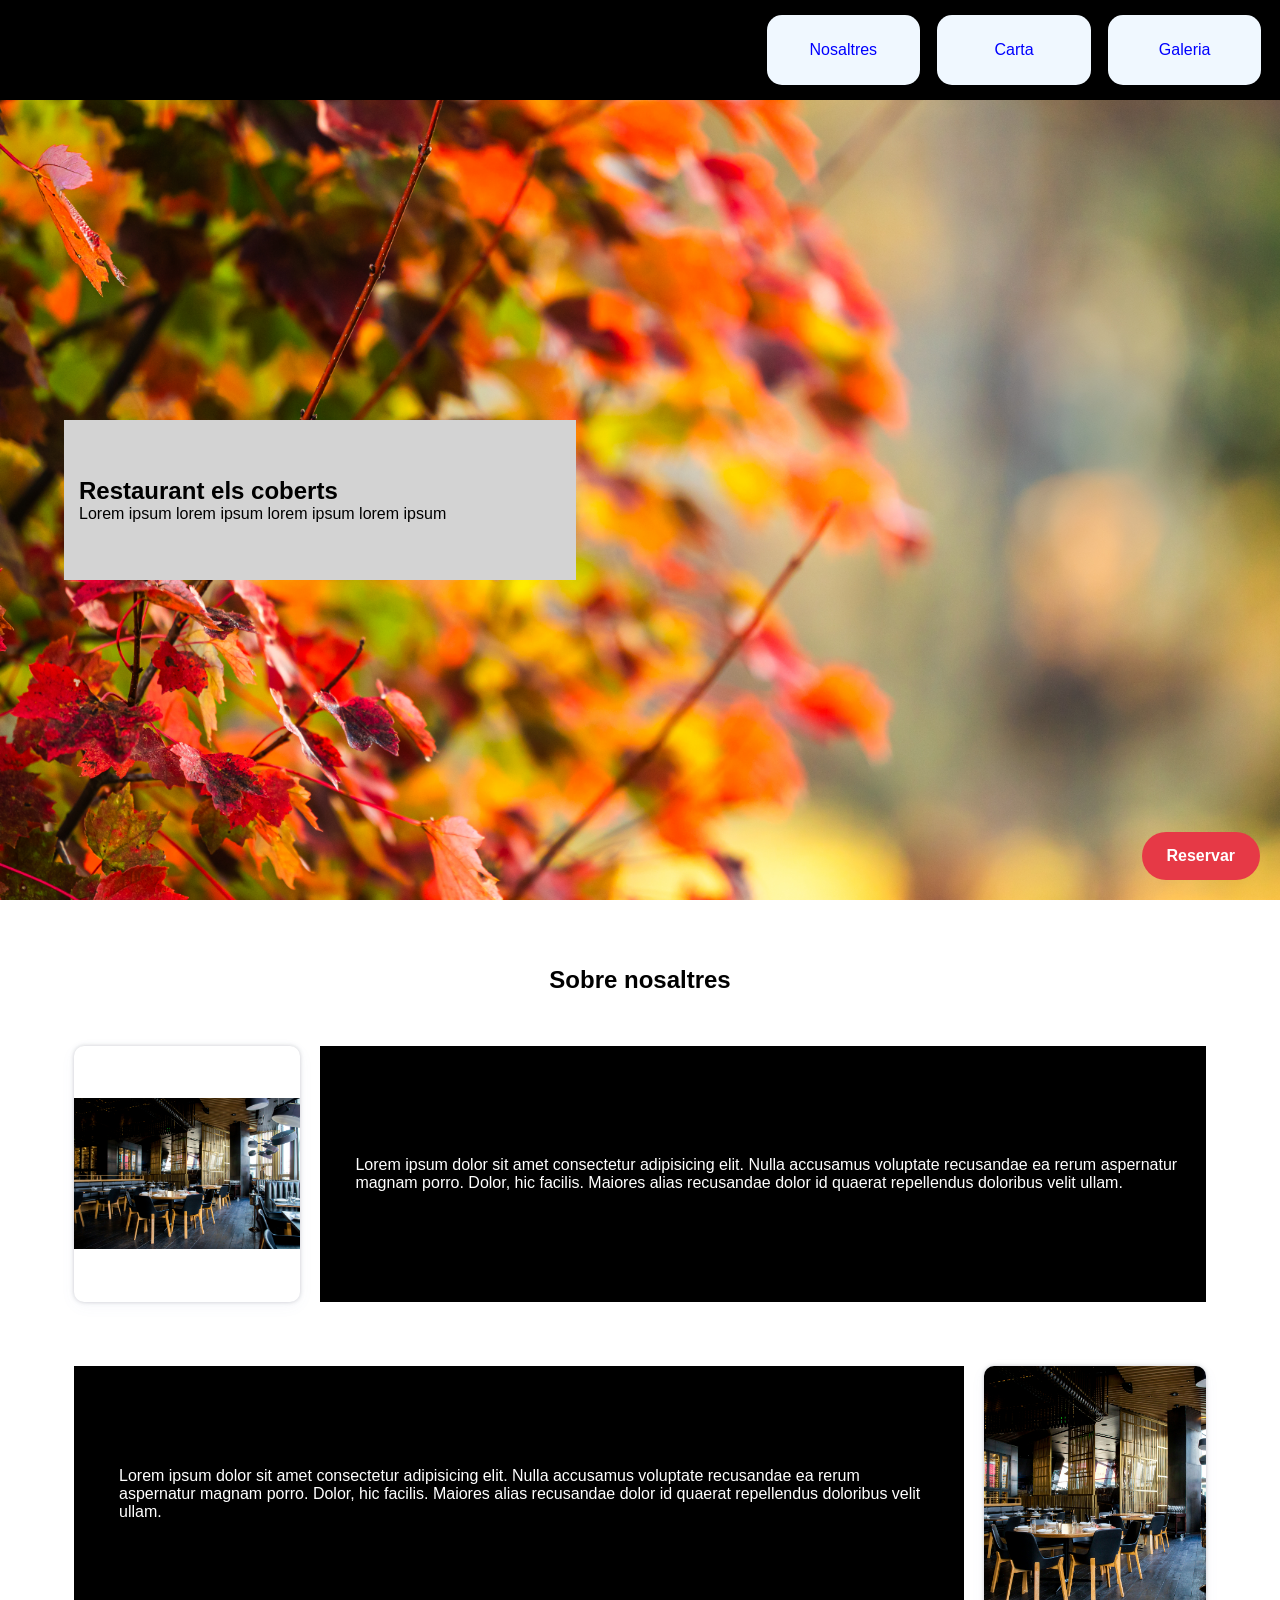
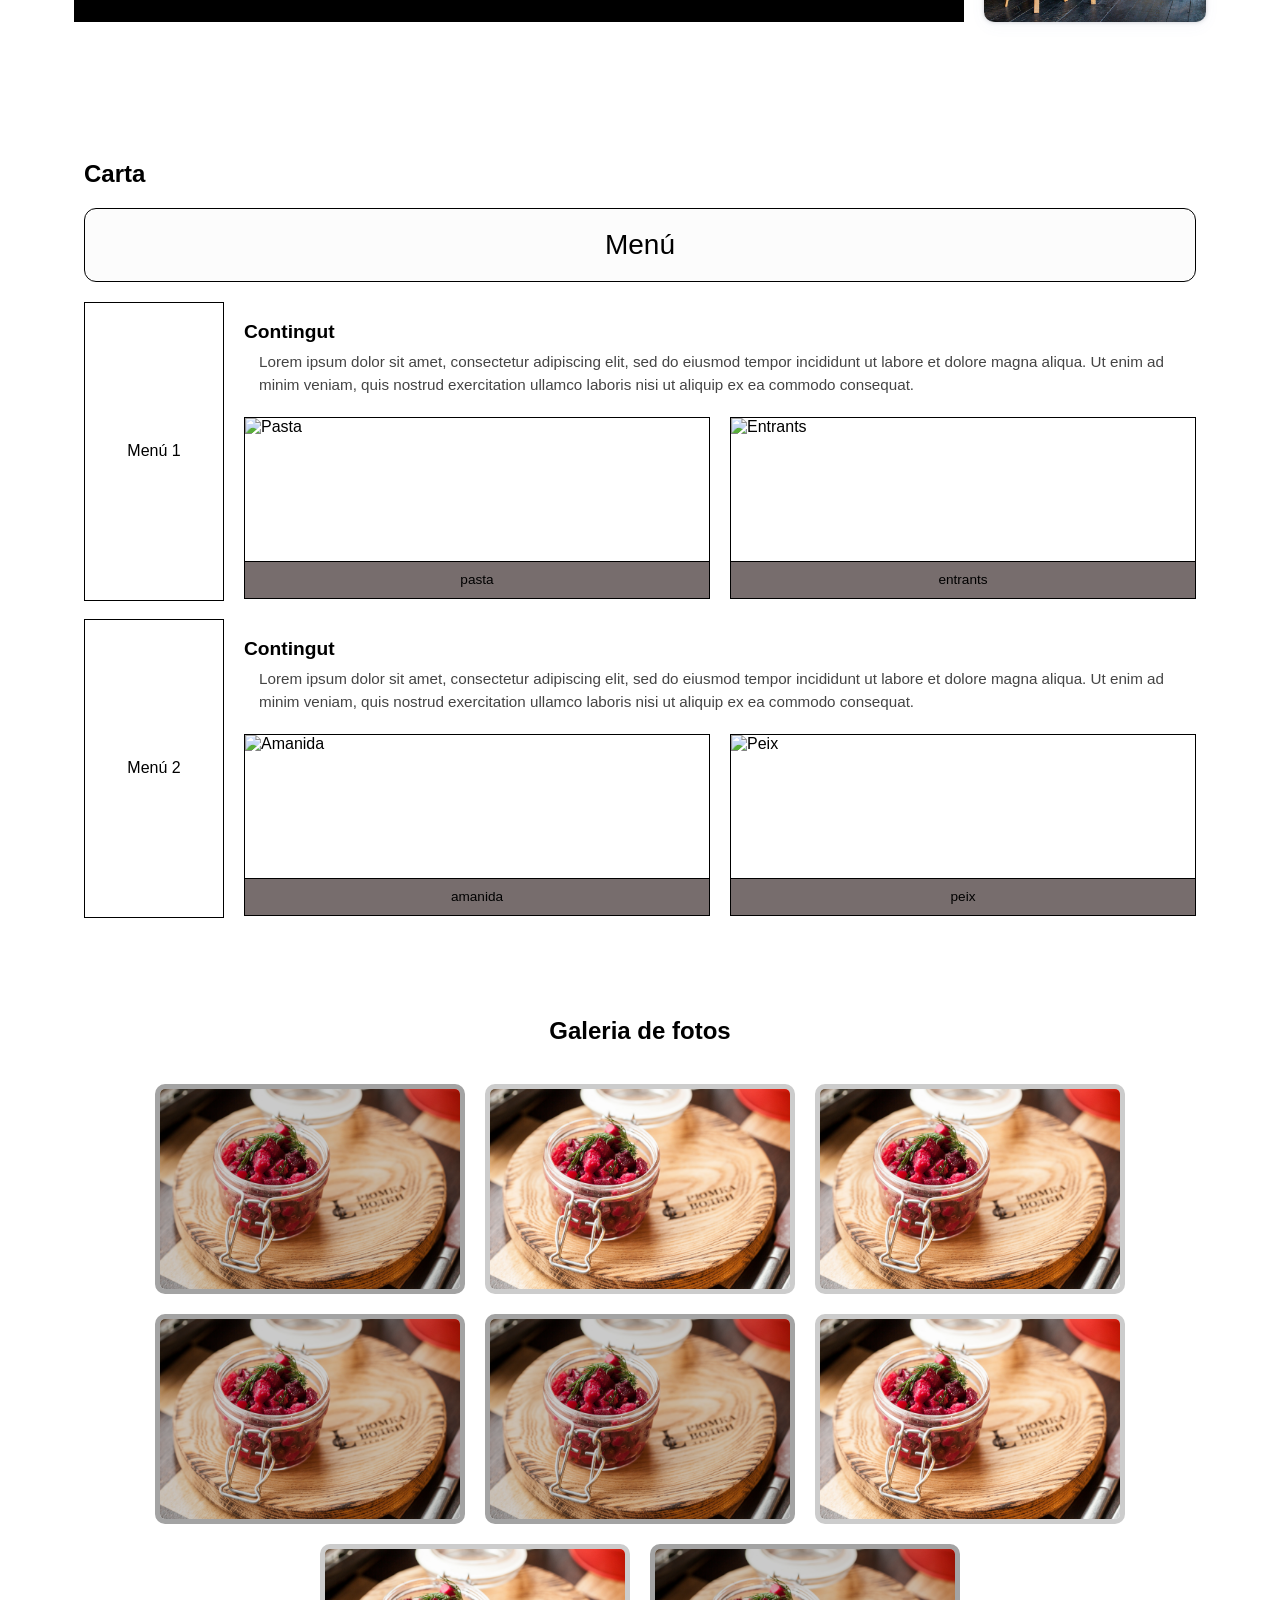
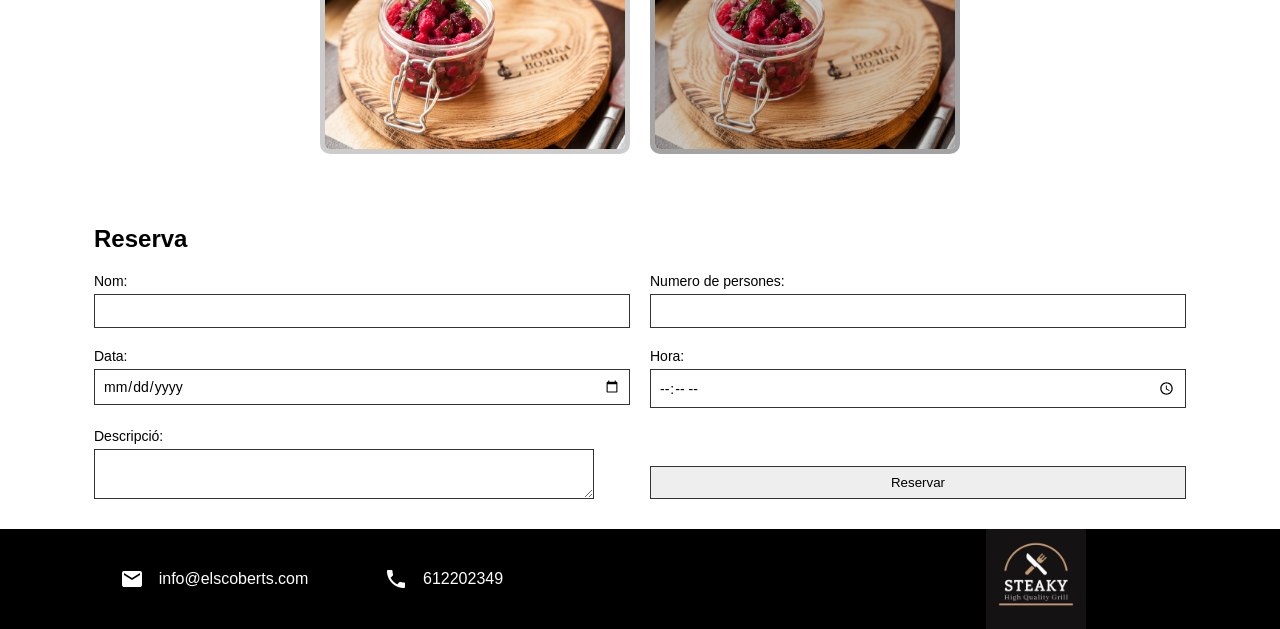
==== index.html @ 2964cc4c "Holi" ====
<!DOCTYPE html>
<html lang="en">
<head>
    <meta charset="UTF-8">
    <meta name="viewport" content="width=device-width, initial-scale=1.0">
    <title>Restaurant els coberts</title>
    <link rel="stylesheet" href="index.css">
    <link rel="shortcut icon" href="images/favicon.ico" type="image/x-icon">
    <link href="https://fonts.googleapis.com/icon?family=Material+Icons"
      rel="stylesheet">
</head>
<body>
    <header>
        <nav>
            <ul>
                <li><a href="#home">Nosaltres</a></li>
                <li><a href="#about">Carta</a></li>
                <li><a href="#contact">Galeria</a></li>
            </ul>
        </nav>
    </header> 
    <section class="cabecera">
        <div>
            <h1>Restaurant els <b>coberts</b></h1>
            <p>Lorem ipsum lorem ipsum lorem ipsum lorem ipsum</p>
        </div>
        <img src="images/wallhaven-gwwkql_1920x1080.png" alt="Alter_img">
        <a href="#formulari" class="btn-reservar">Reservar</a>

    </section>  
    <section class="sobre_nosaltres">
        <h2>Sobre nosaltres</h2>
        <div class="partone">
            <div class="image_partone">
                <img src="images/imagenalter.jpg" alt="Alter_p1">
            </div>
            <div class="text_partone">
                <p>Lorem ipsum dolor sit amet consectetur adipisicing elit. 
                    Nulla accusamus voluptate recusandae ea rerum aspernatur magnam porro. Dolor, 
                    hic facilis. Maiores alias recusandae dolor id quaerat repellendus doloribus 
                    velit ullam.
                </p>
            </div>
        </div>
        <div class="parttwo">
            <div class="text_parttwo">
                <p>Lorem ipsum dolor sit amet consectetur adipisicing elit. 
                    Nulla accusamus voluptate recusandae ea rerum aspernatur magnam porro. Dolor, 
                    hic facilis. Maiores alias recusandae dolor id quaerat repellendus doloribus 
                    velit ullam.
                </p>
            </div>
            <div class="image_parttwo">
                <img src="images/imagenalter.jpg" alt="Alter_p2">
            </div>
        </div>
    </section>
    <section class="seccio-carta">
        <div class="grid-wrapper">
            <div class="titol-carta">Carta</div>
            <div class="banner-menu">Menú</div>
            <aside class="sidebar side-1">Menú 1</aside>
            <article class="text-contingut text-1">
                <h3>Contingut</h3>
                <p>Lorem ipsum dolor sit amet, consectetur adipiscing elit, sed do eiusmod tempor incididunt ut labore et dolore magna aliqua. Ut enim ad minim veniam, quis nostrud exercitation ullamco laboris nisi ut aliquip ex ea commodo consequat.</p>
            </article>
            <figure class="targeta card-pasta">
                <img src="https://images.unsplash.com/photo-1473093226795-af9932fe5856?q=80&w=400&auto=format&fit=crop" alt="Pasta">
                <figcaption>pasta</figcaption>
            </figure>

            <figure class="targeta card-entrants">
                <img src="https://images.unsplash.com/photo-1541529086128-24ad95c351ef?q=80&w=400&auto=format&fit=crop" alt="Entrants">
                <figcaption>entrants</figcaption>
            </figure>

            <aside class="sidebar side-2">Menú 2</aside>
            
            <article class="text-contingut text-2">
                <h3>Contingut</h3>
                <p>Lorem ipsum dolor sit amet, consectetur adipiscing elit, sed do eiusmod tempor incididunt ut labore et dolore magna aliqua. Ut enim ad minim veniam, quis nostrud exercitation ullamco laboris nisi ut aliquip ex ea commodo consequat.</p>
            </article>

            <figure class="targeta card-amanida">
                <img src="https://images.unsplash.com/photo-1512621776951-a57141f2eefd?q=80&w=400&auto=format&fit=crop" alt="Amanida">
                <figcaption>amanida</figcaption>
            </figure>

            <figure class="targeta card-peix">
                <img src="https://images.unsplash.com/photo-1467003909585-2f8a72700288?q=80&w=400&auto=format&fit=crop" alt="Peix">
                <figcaption>peix</figcaption>
            </figure>
        </div>
    </section>
    <section class="galeria_de_fotos">
        <h2>Galeria de fotos</h2>
        <div class="image_container">
            <div class="image fosca"><img src="images/foto1.png" alt="Foto 1" ></div>
            <div class="image"><img src="images/foto1.png" alt="Foto 2"></div>
            <div class="image"><img src="images/foto1.png" alt="Foto 3"></div>
            <div class="image fosca"><img src="images/foto1.png" alt="Foto 4" ></div>
            <div class="image fosca"><img src="images/foto1.png" alt="Foto 5" ></div>
            <div class="image"><img src="images/foto1.png" alt="Foto 6"></div>
            <div class="image"><img src="images/foto1.png" alt="Foto 7"></div>
            <div class="image fosca"><img src="images/foto1.png" alt="Foto 8" ></div>
        </div>
    </section>
    <section class="formulari" id="formulari">
        <h2>Reserva</h2>
        <form action="POST" method="post">
            <div class="form_name">
                <label for="name">Nom:</label>
                <input type="text" id="name" name="name" required>
            </div>
            <div class="form_people">
                <label for="peoplenumber">Numero de persones:</label>
                <input type="number" id="peoplenumber" name="peoplenumber" required>
            </div>
            <div class="form_date">
            <label for="date">Data:</label>
            <input type="date" id="date" name="date" required>
            </div>
            <div class="form_time">
                <label for="time">Hora:</label>
                <input type="time" id="time" name="time" required>
            </div>
            <div class="form_message">
                <label for="message">Descripció:</label>
                <textarea id="message" name="message" required></textarea>
            </div>
            <div class="form_submit">
                <button type="submit">Reservar</button>
            </div>
        </form>
    </section>
    <footer>
        <div class="footer_container">
            <div class="footer_partone">
                <div class="footer_contactemail">
                    <i class="material-icons">email</i>
                    <p>info@elscoberts.com</p>
                </div>
                <div class="footer_contactphone">
                    <i class="material-icons">phone</i>
                    <p>612202349</p>
                </div>
            </div>
            
            <div class="footer_image">
                <img src="images/footerlogo.jpg" alt="footerlogo">
            </div>
        </div>
    </footer>
</body>
---- index.css ----
*{
    font-family: Arial, Helvetica, sans-serif;
}
body{
    background-color: white;
    width: 100%;
    height: 100%;
    margin: 0;
    padding: 0;
    box-sizing: content-box;
    display: flex;
    flex-direction: column;
    justify-content: center;
    align-items: center;
}
header{
    background-color: black;
    width: 100%;
    height: 100px;
    display: flex;
    align-items: center;
    justify-content: end;
    position: sticky;
    top: 0;
    z-index: 2;
}
nav{
    width: 40%;
    height: 100%;
    margin-right: 10px;
}
nav ul{
    list-style: none;
    padding: 0;
    margin: 0;
    width: 100%;
    height: 100%;
    display: flex;
    flex-direction: row;
    align-items: center;
    justify-content: space-around;
    
}
nav ul li{
    background-color: aliceblue;
    width: calc(90%/3);
    height: 70%;
    display: flex;
    flex-direction: column;
    align-items: center;
    justify-content: center;
    border-radius: 15px;
    overflow: hidden;
}
nav ul li a{
    color: blue;
    text-decoration: none;
    width: 100%;
    height: 100%;
    display: flex;
    flex-direction: column;
    align-items: center;
    justify-content: center;
    font-family: Arial, Helvetica, sans-serif;
}
nav ul li a:hover{
    background-color: red;
    width: 100%;
    height: 100%;
}
/*Cabecera de la pagina web section 1*/
.cabecera{
    width: 100%;
    height: calc(100vh - 100px);
    display: flex;
    flex-direction: row;
    justify-content: start;
    align-items: center;
    position: relative;
}
.cabecera div{
    position: absolute;
    width: 40%;
    height: 20%;
    margin-left: 5%;
    display: flex;
    flex-direction: column;
    justify-content: center;
    background-color: lightgray;
}
.cabecera div h1,p{
    font-family: sans-serif;
    margin: 0 0 0 15px;
    padding: 0;
}
.cabecera img{
    z-index: -1;
    position: relative;
    width: 100%;
    height: 100%;
    object-fit: cover;
    object-position: center;
}
.btn-reservar {
    position: fixed;
    bottom: 20px;
    right: 20px;

    background-color: #e63946;
    color: white;
    padding: 15px 25px;
    border-radius: 50px;
    text-decoration: none;
    font-weight: bold;

    z-index: 1000;
}

.btn-reservar:hover {
    background-color: #c1121f;
}
/*Sobre nosotros de la pagina web section 2*/
.sobre_nosaltres{
    width: 100%;
    height: calc(100vh - 100px);
    background-color: white;
    display: flex;
    flex-direction: column;
    justify-content: center;
    align-items: center;
}
.partone{
    box-sizing: border-box;
    width: calc(90% - 20px);
    height: calc(80%/2);
    display: flex;
    flex-direction: row;
    justify-content: center;
    align-items: center;
    gap: 20px;
}
.image_partone{
    min-width: 20%;
    min-height: 80%;
    max-width: 20%;
    max-height: 80%;
    background-color: white;
    display: flex;
    flex-direction: column;
    justify-content: center;
    align-items: center;
    box-sizing: border-box;
    overflow: hidden;
    border-radius: 10px;
    box-shadow: rgba(67, 71, 85, 0.27) 0px 0px 0.25em, rgba(90, 125, 188, 0.05) 0px 0.25em 1em;
}
.image_partone img{
    width: 100%;
    height: 100%;
    object-fit: cover;
    object-position: center;
}
.text_partone{
    min-width: 50%;
    min-height: 80%;
    max-width: 80%;
    max-height: 80%;
    background-color: black;
    color: white;
    display: flex;
    flex-direction: column;
    justify-content: center;
    align-items: center;
    
}
.text_partone p{
    padding: 20px;
}
.parttwo{
    width: calc(90% - 20px);
    height: calc(80%/2);
    display: flex;
    flex-direction: row;
    justify-content: center;
    align-items: center;
    gap: 20px;
}
.image_parttwo{
    width: 20%;
    height: 80%;
    background-color: white;
    display: flex;
    flex-direction: column;
    justify-content: center;
    align-items: center;
    box-sizing: border-box;
    overflow: hidden;
    border-radius: 10px;
    box-shadow: rgba(67, 71, 85, 0.27) 0px 0px 0.25em, rgba(90, 125, 188, 0.05) 0px 0.25em 1em;
}
.image_parttwo img{
    width: 100%;
    height: 100%;
    object-fit: cover;
    object-position: center;
}
.text_parttwo{
    width: 80%;
    height: 80%;
    background-color: black;
    color: white;
    display: flex;
    flex-direction: column;
    align-items: center;
    justify-content: center;
}
.text_parttwo p{
    padding: 30px;
}
/*SECTION 3*/
.seccio-carta {
    width: 90%;
    margin: 40px auto;
    padding: 20px;
    background-color: #ffffff;
    box-sizing: border-box;
}

.grid-wrapper {
    display: grid;
    width: 100%;
    gap: 20px;
    grid-template-columns: 140px 1fr 1fr;
    
    grid-template-areas:
        "title title title"
        "main-btn main-btn main-btn"
        "side1 desc1 desc1"
        "side1 img1 img2"
        "side2 desc2 desc2"
        "side2 img3 img4";
}

.titol-carta { grid-area: title; font-size: 24px; font-weight: bold; }

.banner-menu { 
    grid-area: main-btn; 
    border: 1px solid #000; 
    border-radius: 12px; 
    padding: 20px; 
    text-align: center; 
    font-size: 28px;
    background-color: #fcfcfc;
}

.side-1 { grid-area: side1; }
.side-2 { grid-area: side2; }

.sidebar {
    border: 1px solid #000;
    display: flex;
    align-items: center;
    justify-content: center;
    height: 100%;
    font-weight: 500;
}

.text-1 { grid-area: desc1; }
.text-2 { grid-area: desc2; }

.text-contingut h3 { margin-bottom: 8px; font-size: 1.2rem; }
.text-contingut p { font-size: 0.95rem; line-height: 1.5; color: #444; }

.targeta {
    grid-area: auto;
    border: 1px solid #000;
    display: flex;
    flex-direction: column;
    height: 180px; 
    margin: 0;
}

.targeta img {
    width: 100%;
    height: 80%;
    object-fit: cover; 
    display: block;
}

.targeta figcaption {
    height: 20%;
    text-align: center;
    border-top: 1px solid #000;
    display: flex;
    align-items: center;
    justify-content: center;
    font-size: 0.85rem;
    background-color: #776d6d;
}

.card-pasta { grid-area: img1; }
.card-entrants { grid-area: img2; }
.card-amanida { grid-area: img3; }
.card-peix { grid-area: img4; }
/*Galeria de la pagina web section 4*/
.galeria_de_fotos{
    min-width: 100%;
    min-height: calc(100vh - 100px);
    display: flex;
    flex-direction: column;
    justify-content: center;
    align-items: center;
    gap: 20px;
}
.image_container{
    width: 90%;
    height: 80%;
    display: flex;
    flex-wrap: wrap;
    gap: 20px;
    justify-content: center;
    align-items: center;
    box-sizing: border-box;
    overflow: hidden;
    border-radius: 10px;
}
.image_container .image{
    width: 300px;
    height: 200px;    
    border: 5px solid #ccc;
    border-radius: 10px;
    overflow: hidden;
    transition: all 0.3s ease-in-out;
} 
.image_container .image.fosca{
    filter: brightness(80%);
}
.image_container .image img{
    object-fit: cover;
    object-position: center;
    width: 100%;
    height: 100%;
}
.image_container .image:hover{
    box-shadow: rgba(6, 24, 44, 0.4) 0px 0px 0px 2px, rgba(6, 24, 44, 0.65) 0px 4px 6px -1px, rgba(255, 255, 255, 0.08) 0px 1px 0px inset;    
    filter: brightness(60%);
    transition: all 0.3s ease-in-out;
}
/*Formulario section 5*/
.formulari {
    padding: 30px;
    width: 90%;
    margin: 0 auto;
    font-family: Arial, sans-serif;
    box-sizing: border-box;
}


.formulari form {
    display: flex;
    flex-wrap: wrap; 
    gap: 20px;
}

.formulari form div {
    display: flex;
    flex-direction: column;
    width: calc(50% - 10px);
}


.formulari label {
    margin-bottom: 5px;
    font-size: 14px;
}

.formulari input,
.formulari textarea {
    padding: 8px;
    border: 1px solid #333;
    font-size: 14px;
}
.formulari textarea {
    width: 90%;
}
.form_message {
    width: 100%;
}

.form_submit {
    width: 100%;
    display: flex;
    justify-content: flex-end;
}

.form_submit button {
    padding: 8px 20px;
    border: 1px solid #333;
    background-color: #eee;
}

.form_submit button:hover {
    background-color: #ccc;
}
/*Footer section 6*/
footer{ 
    width: 100%;
    height: 100px;
    background-color: black;
    display: flex;
    flex-direction: column;
    align-items: center;
    color : white;
}
.footer_container{
    width: 90%;
    height: 100%;
    display: flex;
    flex-direction: row;
}
.footer_partone{
    width: 80%;
    height: 100%;
    display: flex;
    flex-direction: row;
    align-items: center;
    justify-content: start;
    gap: 20px
}
.footer_contactemail{
    width: 300px;
    height: 50px;
    display: flex;
    flex-direction: row;
    align-items: center;
    justify-content: center;
}
.footer_contactphone{
    width: 300px;
    height: 50px;
    display: flex;
    flex-direction: row;
    align-items: center;
    justify-content: start;
}
.footer_image{
    display: flex;
    flex-direction: column;
    align-items: center;
    justify-content: center;

}
.footer_image img{
    width: 100%;
    height: 100%;
    object-fit: cover;
    object-position: center;
}
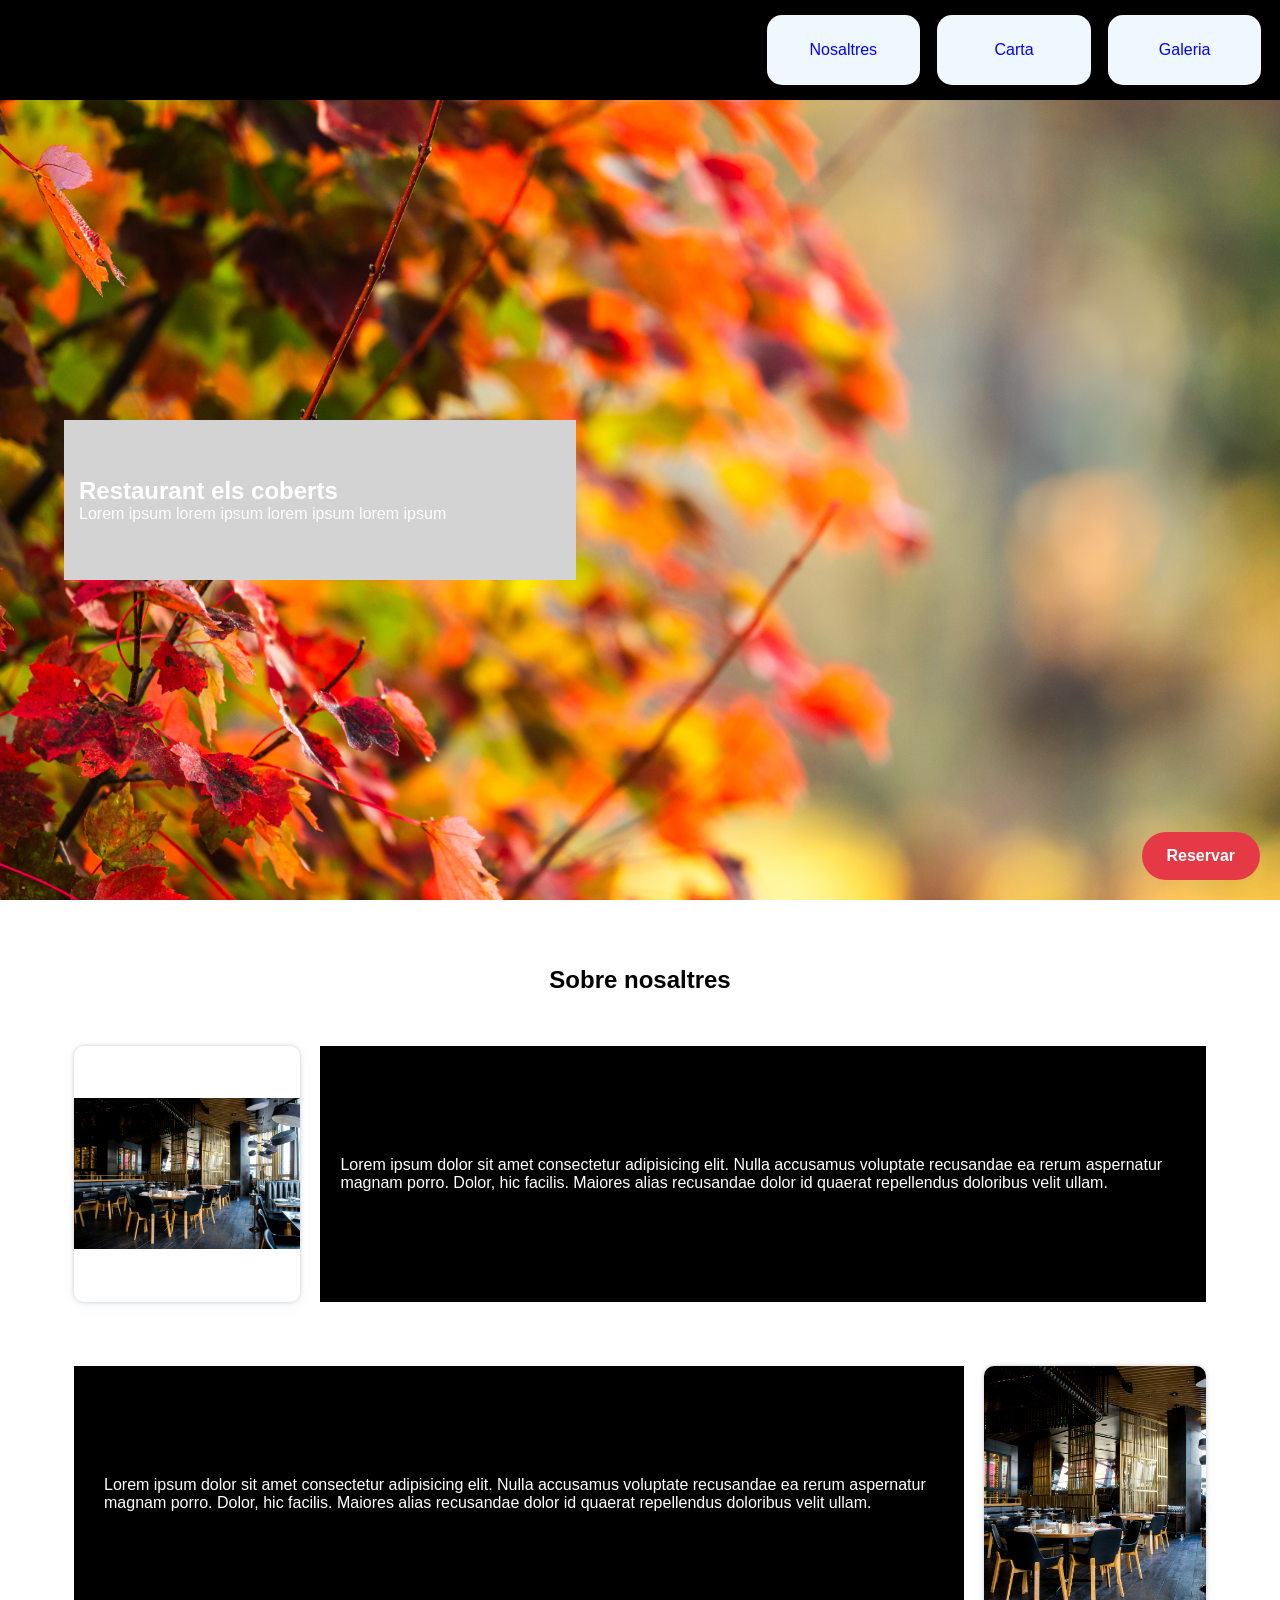
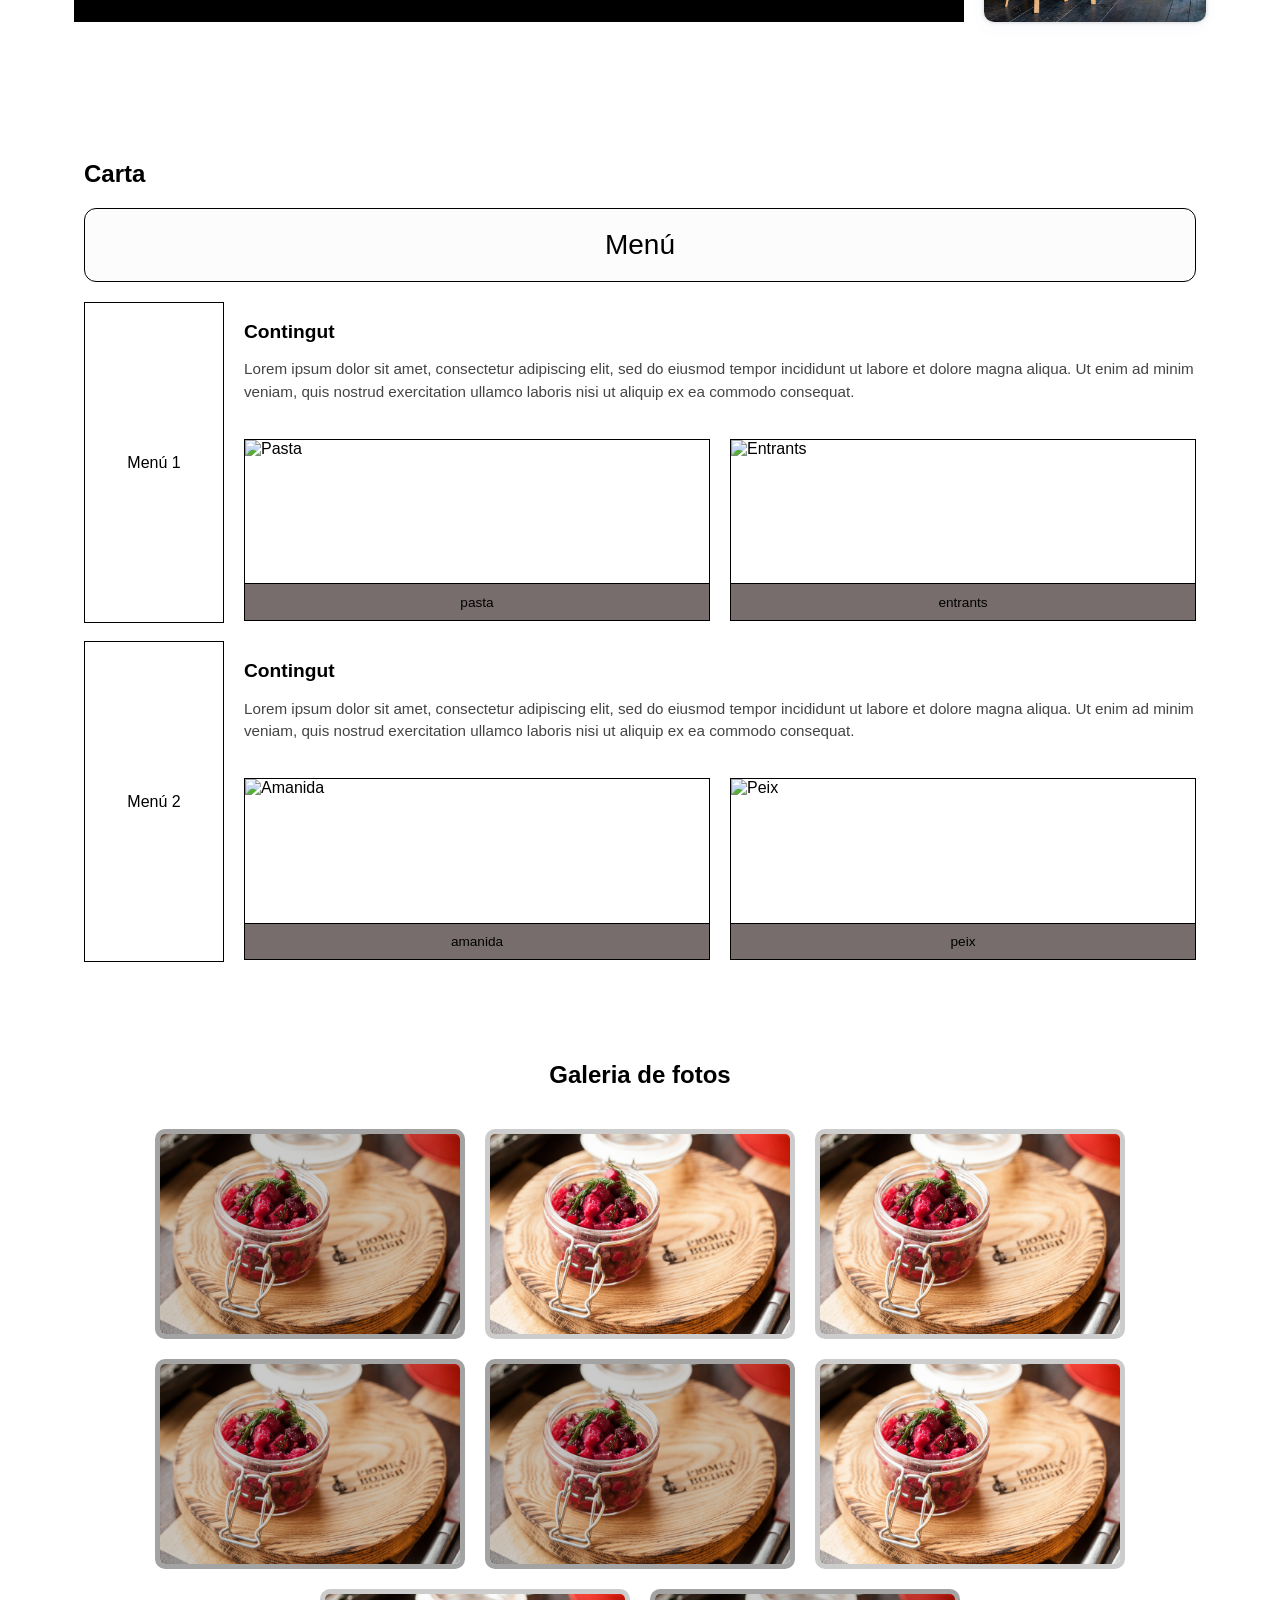
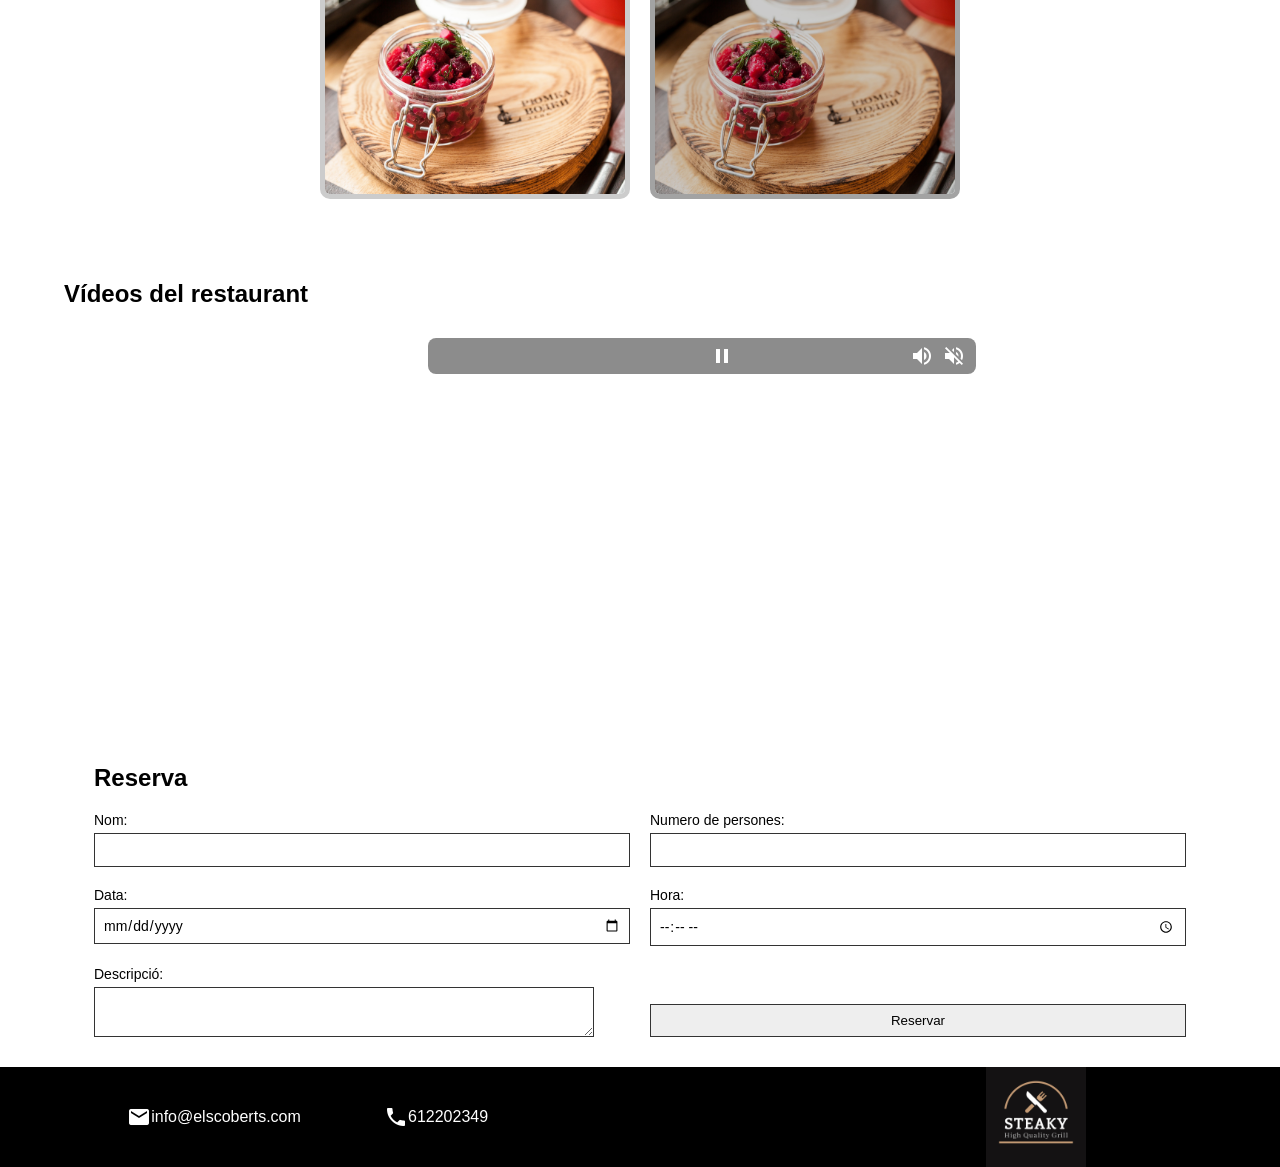
==== commit 72efca83: "oso" ====
--- a/index.html
+++ b/index.html
@@ -6,11 +6,11 @@
     <title>Restaurant els coberts</title>
     <link rel="stylesheet" href="index.css">
     <link rel="shortcut icon" href="images/favicon.ico" type="image/x-icon">
-    <link href="https://fonts.googleapis.com/icon?family=Material+Icons"
-      rel="stylesheet">
+    <link href="https://fonts.googleapis.com/icon?family=Material+Icons" rel="stylesheet">
 </head>
 <body>
-    <header>
+    <!-- EXERCICI 5: La capçalera s'encongeix amb scroll mitjançant JS -->
+    <header id="main-header">
         <nav>
             <ul>
                 <li><a href="#home">Nosaltres</a></li>
@@ -19,15 +19,17 @@
             </ul>
         </nav>
     </header> 
+
     <section class="cabecera">
-        <div>
+        <!-- EXERCICI 2.1: Animació CSS al text de la capçalera (apareix, puja i canvia de taronja a blanc) -->
+        <div class="cabecera-text">
             <h1>Restaurant els <b>coberts</b></h1>
             <p>Lorem ipsum lorem ipsum lorem ipsum lorem ipsum</p>
         </div>
         <img src="images/wallhaven-gwwkql_1920x1080.png" alt="Alter_img">
         <a href="#formulari" class="btn-reservar">Reservar</a>
-
     </section>  
+
     <section class="sobre_nosaltres">
         <h2>Sobre nosaltres</h2>
         <div class="partone">
@@ -55,6 +57,7 @@
             </div>
         </div>
     </section>
+
     <section class="seccio-carta">
         <div class="grid-wrapper">
             <div class="titol-carta">Carta</div>
@@ -68,43 +71,56 @@
                 <img src="https://images.unsplash.com/photo-1473093226795-af9932fe5856?q=80&w=400&auto=format&fit=crop" alt="Pasta">
                 <figcaption>pasta</figcaption>
             </figure>
-
             <figure class="targeta card-entrants">
                 <img src="https://images.unsplash.com/photo-1541529086128-24ad95c351ef?q=80&w=400&auto=format&fit=crop" alt="Entrants">
                 <figcaption>entrants</figcaption>
             </figure>
-
             <aside class="sidebar side-2">Menú 2</aside>
-            
             <article class="text-contingut text-2">
                 <h3>Contingut</h3>
                 <p>Lorem ipsum dolor sit amet, consectetur adipiscing elit, sed do eiusmod tempor incididunt ut labore et dolore magna aliqua. Ut enim ad minim veniam, quis nostrud exercitation ullamco laboris nisi ut aliquip ex ea commodo consequat.</p>
             </article>
-
             <figure class="targeta card-amanida">
                 <img src="https://images.unsplash.com/photo-1512621776951-a57141f2eefd?q=80&w=400&auto=format&fit=crop" alt="Amanida">
                 <figcaption>amanida</figcaption>
             </figure>
-
             <figure class="targeta card-peix">
                 <img src="https://images.unsplash.com/photo-1467003909585-2f8a72700288?q=80&w=400&auto=format&fit=crop" alt="Peix">
                 <figcaption>peix</figcaption>
             </figure>
         </div>
     </section>
+
     <section class="galeria_de_fotos">
         <h2>Galeria de fotos</h2>
         <div class="image_container">
-            <div class="image fosca"><img src="images/foto1.png" alt="Foto 1" ></div>
+            <div class="image fosca"><img src="images/foto1.png" alt="Foto 1"></div>
             <div class="image"><img src="images/foto1.png" alt="Foto 2"></div>
             <div class="image"><img src="images/foto1.png" alt="Foto 3"></div>
-            <div class="image fosca"><img src="images/foto1.png" alt="Foto 4" ></div>
-            <div class="image fosca"><img src="images/foto1.png" alt="Foto 5" ></div>
+            <div class="image fosca"><img src="images/foto1.png" alt="Foto 4"></div>
+            <div class="image fosca"><img src="images/foto1.png" alt="Foto 5"></div>
             <div class="image"><img src="images/foto1.png" alt="Foto 6"></div>
             <div class="image"><img src="images/foto1.png" alt="Foto 7"></div>
-            <div class="image fosca"><img src="images/foto1.png" alt="Foto 8" ></div>
-        </div>
-    </section>
+            <div class="image fosca"><img src="images/foto1.png" alt="Foto 8"></div>
+        </div>
+    </section>
+
+    <section class="seccio-video" id="seccio-video">
+        <h2>Vídeos del restaurant</h2>
+        <div class="video-wrapper">
+            <video id="restaurant-video" muted>
+                <source src="images/videoplayback.mp4" type="video/mp4">
+                El teu navegador no suporta l'element de vídeo.
+            </video>
+            <div class="video-controls">
+                <span class="material-icons video-btn" id="btn-play" title="Play">play_circle</span>
+                <span class="material-icons video-btn" id="btn-pause" title="Pausa">pause_circle</span>
+                <span class="material-icons video-btn" id="btn-volume" title="Activar volum">volume_up</span>
+                <span class="material-icons video-btn" id="btn-mute" title="Silenciar">volume_off</span>
+            </div>
+        </div>
+    </section>
+
     <section class="formulari" id="formulari">
         <h2>Reserva</h2>
         <form action="POST" method="post">
@@ -117,8 +133,8 @@
                 <input type="number" id="peoplenumber" name="peoplenumber" required>
             </div>
             <div class="form_date">
-            <label for="date">Data:</label>
-            <input type="date" id="date" name="date" required>
+                <label for="date">Data:</label>
+                <input type="date" id="date" name="date" required>
             </div>
             <div class="form_time">
                 <label for="time">Hora:</label>
@@ -133,6 +149,7 @@
             </div>
         </form>
     </section>
+
     <footer>
         <div class="footer_container">
             <div class="footer_partone">
@@ -145,10 +162,53 @@
                     <p>612202349</p>
                 </div>
             </div>
-            
             <div class="footer_image">
                 <img src="images/footerlogo.jpg" alt="footerlogo">
             </div>
         </div>
     </footer>
-</body>+
+    <script>
+        const video    = document.getElementById('restaurant-video');
+        const btnPlay  = document.getElementById('btn-play');
+        const btnPause = document.getElementById('btn-pause');
+        const btnVol   = document.getElementById('btn-volume');
+        const btnMute  = document.getElementById('btn-mute');
+
+        btnPlay.addEventListener('click', function() {
+            video.play();
+        });
+
+        btnPause.addEventListener('click', function() {
+            video.pause();
+        });
+
+        btnVol.addEventListener('click', function() {
+            video.muted = false;
+        });
+
+        btnMute.addEventListener('click', function() {
+            video.muted = true;
+        });
+
+        window.addEventListener('scroll', function() {
+            var header = document.getElementById('main-header');
+            if (window.scrollY > 80) {
+                header.classList.add('header-petit');
+            } else {
+                header.classList.remove('header-petit');
+            }
+        });
+
+        window.addEventListener('scroll', function() {
+            var seccioVideo = document.getElementById('seccio-video');
+            var rect = seccioVideo.getBoundingClientRect();
+            if (rect.top <= window.innerHeight && rect.bottom >= 0) {
+                if (video.paused) {
+                    video.play();
+                }
+            }
+        });
+    </script>
+</body>
+</html>
--- a/index.css
+++ b/index.css
@@ -1,4 +1,3 @@
-
 *{
     font-family: Arial, Helvetica, sans-serif;
 }
@@ -14,6 +13,7 @@
     justify-content: center;
     align-items: center;
 }
+
 header{
     background-color: black;
     width: 100%;
@@ -24,7 +24,14 @@
     position: sticky;
     top: 0;
     z-index: 2;
-}
+    transition: height 0.3s ease, background-color 0.3s ease, padding 0.3s ease;
+}
+header.header-petit {
+    height: 60px;
+    background-color: rgba(0, 0, 0, 0.85);
+    padding: 5px 0;
+}
+
 nav{
     width: 40%;
     height: 100%;
@@ -40,7 +47,6 @@
     flex-direction: row;
     align-items: center;
     justify-content: space-around;
-    
 }
 nav ul li{
     background-color: aliceblue;
@@ -69,6 +75,7 @@
     width: 100%;
     height: 100%;
 }
+
 /*Cabecera de la pagina web section 1*/
 .cabecera{
     width: 100%;
@@ -79,7 +86,8 @@
     align-items: center;
     position: relative;
 }
-.cabecera div{
+
+.cabecera-text{
     position: absolute;
     width: 40%;
     height: 20%;
@@ -88,8 +96,34 @@
     flex-direction: column;
     justify-content: center;
     background-color: lightgray;
-}
-.cabecera div h1,p{
+    animation: text-entrada 2.5s ease-out forwards;
+}
+
+@keyframes text-entrada {
+    0% {
+        opacity: 0;
+        transform: translateY(60px);
+        color: orange;
+    }
+    50% {
+        opacity: 0.5;
+        transform: translateY(30px);
+        color: orange;
+    }
+    75% {
+        opacity: 0.8;
+        transform: translateY(10px);
+        color: rgb(255, 160, 50);
+    }
+    100% {
+        opacity: 1;
+        transform: translateY(0);
+        color: white;
+    }
+}
+
+.cabecera-text h1,
+.cabecera-text p{
     font-family: sans-serif;
     margin: 0 0 0 15px;
     padding: 0;
@@ -106,20 +140,18 @@
     position: fixed;
     bottom: 20px;
     right: 20px;
-
     background-color: #e63946;
     color: white;
     padding: 15px 25px;
     border-radius: 50px;
     text-decoration: none;
     font-weight: bold;
-
     z-index: 1000;
 }
-
 .btn-reservar:hover {
     background-color: #c1121f;
 }
+
 /*Sobre nosotros de la pagina web section 2*/
 .sobre_nosaltres{
     width: 100%;
@@ -172,7 +204,6 @@
     flex-direction: column;
     justify-content: center;
     align-items: center;
-    
 }
 .text_partone p{
     padding: 20px;
@@ -218,7 +249,8 @@
 .text_parttwo p{
     padding: 30px;
 }
-/*SECTION 3*/
+
+/*SECTION 3 - Carta*/
 .seccio-carta {
     width: 90%;
     margin: 40px auto;
@@ -226,13 +258,11 @@
     background-color: #ffffff;
     box-sizing: border-box;
 }
-
 .grid-wrapper {
     display: grid;
     width: 100%;
     gap: 20px;
     grid-template-columns: 140px 1fr 1fr;
-    
     grid-template-areas:
         "title title title"
         "main-btn main-btn main-btn"
@@ -241,9 +271,7 @@
         "side2 desc2 desc2"
         "side2 img3 img4";
 }
-
 .titol-carta { grid-area: title; font-size: 24px; font-weight: bold; }
-
 .banner-menu { 
     grid-area: main-btn; 
     border: 1px solid #000; 
@@ -253,10 +281,8 @@
     font-size: 28px;
     background-color: #fcfcfc;
 }
-
 .side-1 { grid-area: side1; }
 .side-2 { grid-area: side2; }
-
 .sidebar {
     border: 1px solid #000;
     display: flex;
@@ -265,13 +291,10 @@
     height: 100%;
     font-weight: 500;
 }
-
 .text-1 { grid-area: desc1; }
 .text-2 { grid-area: desc2; }
-
 .text-contingut h3 { margin-bottom: 8px; font-size: 1.2rem; }
 .text-contingut p { font-size: 0.95rem; line-height: 1.5; color: #444; }
-
 .targeta {
     grid-area: auto;
     border: 1px solid #000;
@@ -280,14 +303,12 @@
     height: 180px; 
     margin: 0;
 }
-
 .targeta img {
     width: 100%;
     height: 80%;
     object-fit: cover; 
     display: block;
 }
-
 .targeta figcaption {
     height: 20%;
     text-align: center;
@@ -298,11 +319,11 @@
     font-size: 0.85rem;
     background-color: #776d6d;
 }
-
 .card-pasta { grid-area: img1; }
 .card-entrants { grid-area: img2; }
 .card-amanida { grid-area: img3; }
 .card-peix { grid-area: img4; }
+
 /*Galeria de la pagina web section 4*/
 .galeria_de_fotos{
     min-width: 100%;
@@ -325,28 +346,118 @@
     overflow: hidden;
     border-radius: 10px;
 }
+
 .image_container .image{
     width: 300px;
     height: 200px;    
     border: 5px solid #ccc;
     border-radius: 10px;
-    overflow: hidden;
+    overflow: hidden; 
     transition: all 0.3s ease-in-out;
-} 
+}
 .image_container .image.fosca{
     filter: brightness(80%);
 }
-.image_container .image img{
+
+.image_container .image img {
     object-fit: cover;
     object-position: center;
     width: 100%;
     height: 100%;
-}
+    transition: transform 0.4s ease-in-out, filter 0.4s ease-in-out;
+}
+.image_container .image:hover img {
+    transform: scale(1.15) rotate(3deg);
+    filter: grayscale(100%);
+}
+
 .image_container .image:hover{
-    box-shadow: rgba(6, 24, 44, 0.4) 0px 0px 0px 2px, rgba(6, 24, 44, 0.65) 0px 4px 6px -1px, rgba(255, 255, 255, 0.08) 0px 1px 0px inset;    
+    box-shadow: rgba(6, 24, 44, 0.4) 0px 0px 0px 2px, rgba(6, 24, 44, 0.65) 0px 4px 6px -1px, rgba(255, 255, 255, 0.08) 0px 1px 0px inset;
     filter: brightness(60%);
-    transition: all 0.3s ease-in-out;
-}
+    border-color: #e63946;
+    transition: box-shadow 0.3s ease-in-out, filter 0.3s ease-in-out, border-color 0.3s ease-in-out;
+}
+
+.sobre_nosaltres h2 {
+    animation: titol-entrada 2s ease-out forwards;
+}
+
+@keyframes titol-entrada {
+    0% {
+        opacity: 0;
+        transform: translateX(-50px);
+        color: #e63946;
+    }
+    33% {
+        opacity: 0.4;
+        transform: translateX(-25px);
+        color: #ff7043;
+    }
+    66% {
+        opacity: 0.8;
+        transform: translateX(-8px);
+        color: #ffa726;
+    }
+    100% {
+        opacity: 1;
+        transform: translateX(0);
+        color: #000000;
+    }
+}
+
+
+.seccio-video {
+    width: 90%;
+    max-width: 100%;
+    margin: 40px auto;
+    box-sizing: border-box;
+    display: flex;
+    flex-direction: column;
+    align-items: center;
+}
+.seccio-video h2 {
+    align-self: flex-start;
+    font-weight: bold;
+    margin-bottom: 20px;
+}
+
+.video-wrapper {
+    position: relative;
+    width: 60%;
+    max-width: 100%;
+    box-sizing: border-box;
+}
+
+.video-wrapper video {
+    width: 100%;
+    height: auto;
+    display: block;
+}
+
+.video-controls {
+    position: absolute;
+    top: 10px;
+    right: 10px;
+    background-color: rgba(0, 0, 0, 0.45);
+    padding: 6px 10px;
+    border-radius: 8px;
+    display: flex;
+    flex-direction: row;
+    gap: 8px;
+}
+
+.video-btn {
+    color: white;
+    font-size: 28px;
+    cursor: pointer;
+    transition: text-shadow 0.2s ease, color 0.2s ease;
+}
+
+.video-btn:hover {
+    text-shadow: 0px 0px 10px rgba(255, 255, 255, 0.9), 0px 0px 20px rgba(255, 255, 255, 0.6);
+    color: #ffe082;
+}
+
 /*Formulario section 5*/
 .formulari {
     padding: 30px;
@@ -355,26 +466,20 @@
     font-family: Arial, sans-serif;
     box-sizing: border-box;
 }
-
-
 .formulari form {
     display: flex;
     flex-wrap: wrap; 
     gap: 20px;
 }
-
 .formulari form div {
     display: flex;
     flex-direction: column;
     width: calc(50% - 10px);
 }
-
-
 .formulari label {
     margin-bottom: 5px;
     font-size: 14px;
 }
-
 .formulari input,
 .formulari textarea {
     padding: 8px;
@@ -387,22 +492,20 @@
 .form_message {
     width: 100%;
 }
-
 .form_submit {
     width: 100%;
     display: flex;
     justify-content: flex-end;
 }
-
 .form_submit button {
     padding: 8px 20px;
     border: 1px solid #333;
     background-color: #eee;
 }
-
 .form_submit button:hover {
     background-color: #ccc;
 }
+
 /*Footer section 6*/
 footer{ 
     width: 100%;
@@ -411,7 +514,7 @@
     display: flex;
     flex-direction: column;
     align-items: center;
-    color : white;
+    color: white;
 }
 .footer_container{
     width: 90%;
@@ -426,7 +529,7 @@
     flex-direction: row;
     align-items: center;
     justify-content: start;
-    gap: 20px
+    gap: 20px;
 }
 .footer_contactemail{
     width: 300px;
@@ -449,11 +552,10 @@
     flex-direction: column;
     align-items: center;
     justify-content: center;
-
 }
 .footer_image img{
     width: 100%;
     height: 100%;
     object-fit: cover;
     object-position: center;
-}+}
